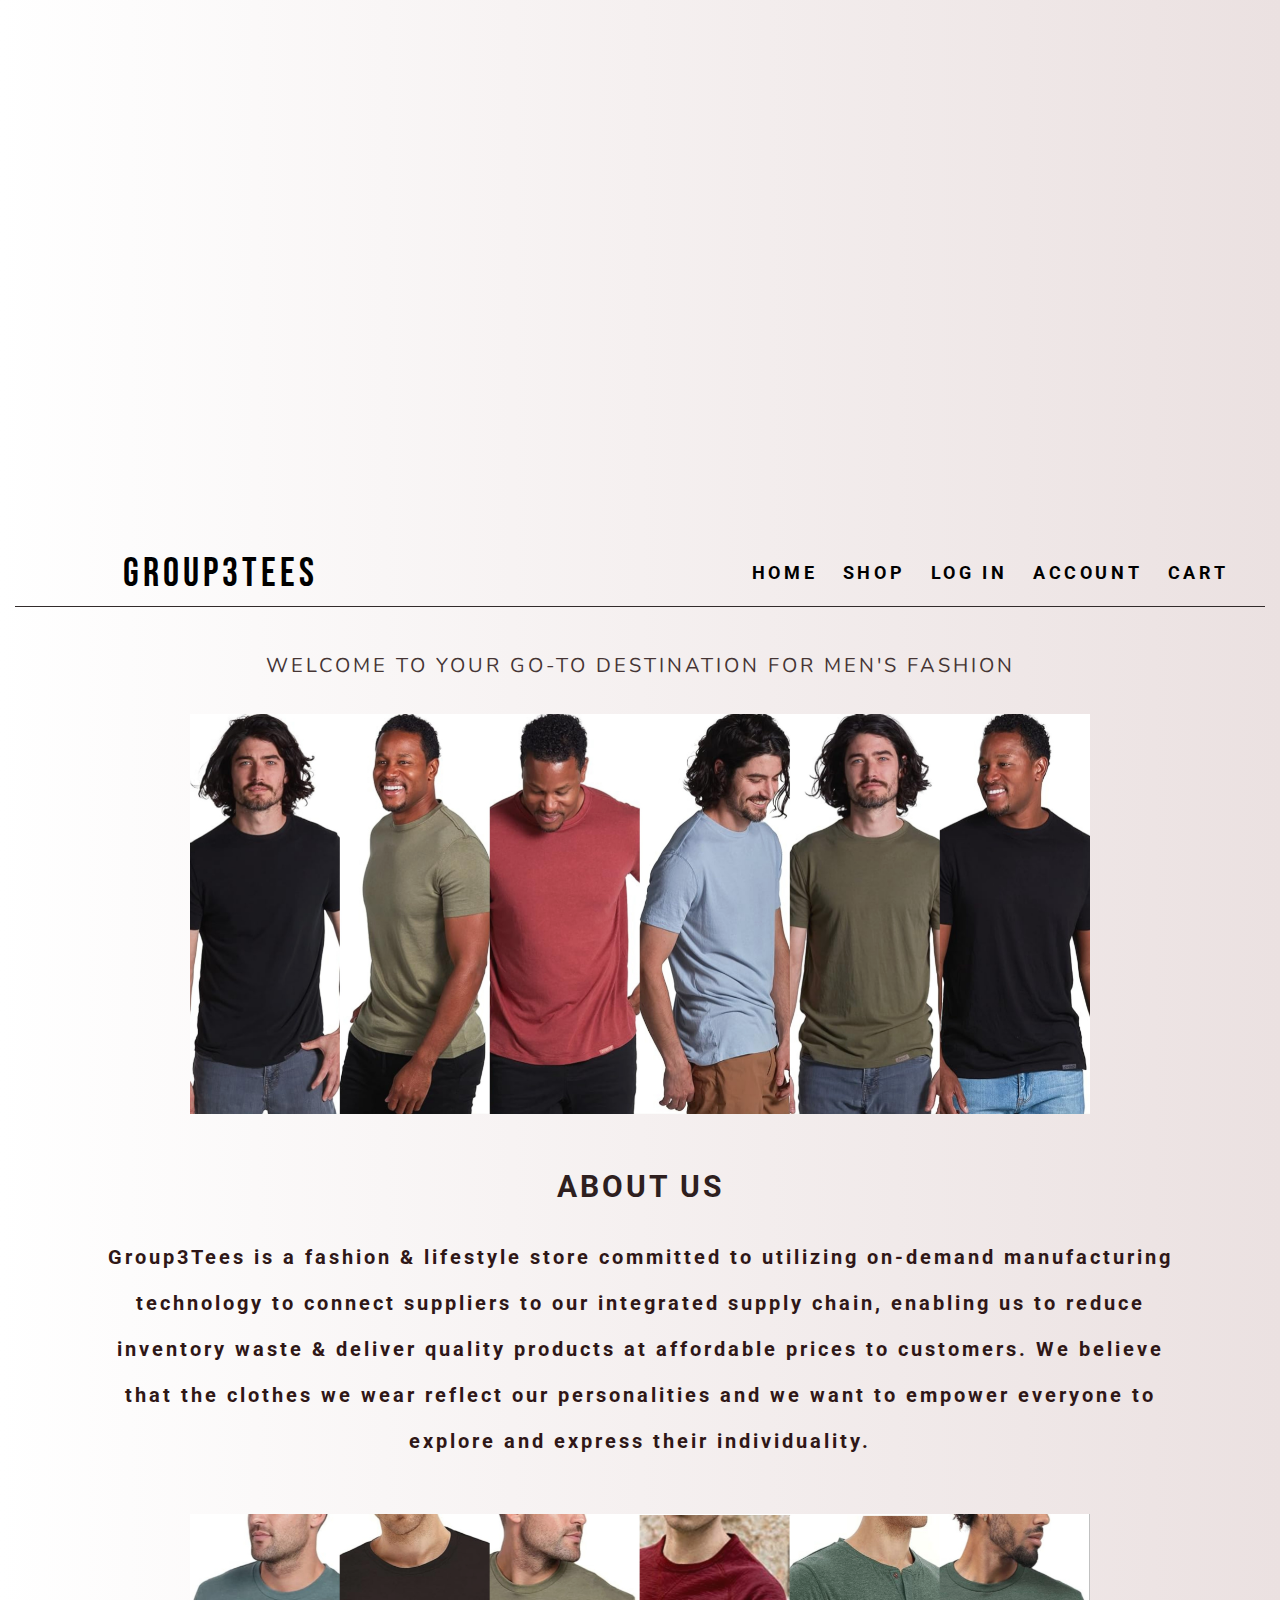
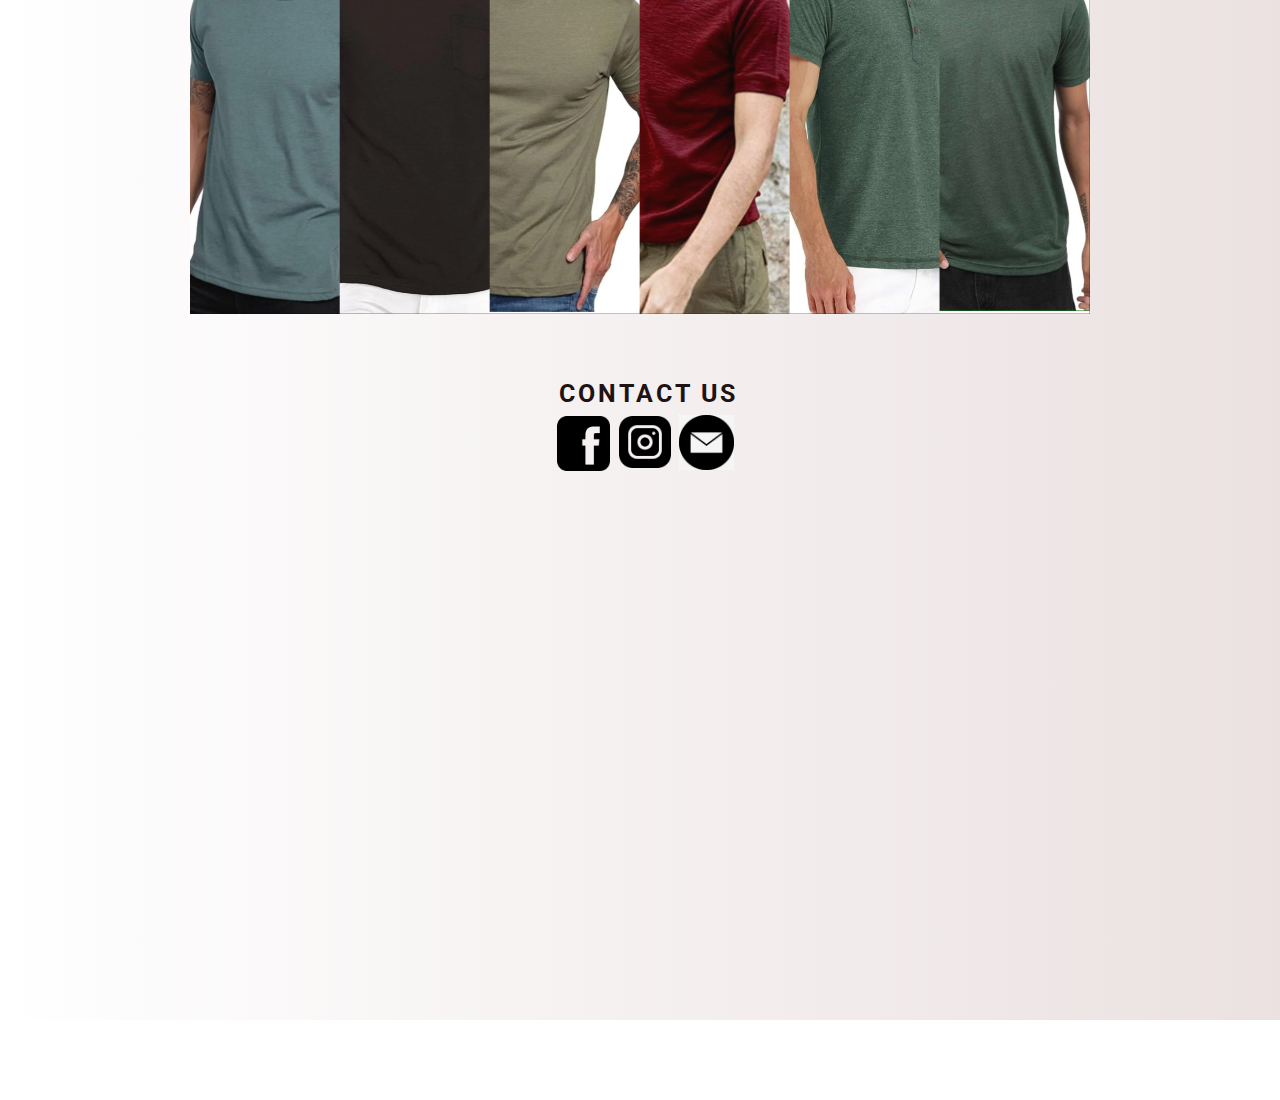
==== index.html @ 09bd8822 "Add files via upload" ====
<!DOCTYPE html> 
<html> 
<meta charset="utf-9">
<meta name="viewport" content="width=device-width, initial-scale=1.0">
<link rel="stylesheet" href="index.css">
<link rel="icon" type="icon" href="logo.png">
<title>G3 Tees</title>
<body>
<a href="index.html" class="name">GROUP3TEES</a>

  <div id="navbar"> 
    <ul> 
      <li><a href="index.html">HOME</a></li> 
      <li><a href="shop.html">SHOP</a></li>  
      <li><a href="login.html">LOG IN</a></li>  
      <li><a href="account.html">ACCOUNT</a></li>  
      <li><a href="cart.html">CART</a></li> 
    </ul> 
  </div>

 <p class="line"></p>
 <p class="welcome"> WELCOME TO YOUR GO-TO DESTINATION FOR MEN'S FASHION</p>

 <img   class="shop"  src="2.jpg" > </a> 

 <p class="About">ABOUT US </p>
 <p class="Us"> Group3Tees is a fashion & lifestyle store committed to utilizing on-demand manufacturing technology to connect suppliers to our 
   integrated supply chain, enabling us to reduce inventory waste & deliver quality products at 
   affordable prices to customers. We believe that the clothes we wear reflect 
   our personalities and we want to empower everyone to explore and express their individuality.</p>

   <img   class="shop2"  src="1.jpg" > </a> 

       <h6>CONTACT US</h6>
      <ul>
        <a href="https://www.facebook.com/Perfecttees18/" target="_blank" class="fb" ><img src="fb.png" height="55" width="53" ></i></a></li>
        <a href="https://www.instagram.com/accounts/login/?next=https%3A%2F%2Fwww.instagram.com%2Fperfectteesonline%2F%3Fhl%3Den" target="_blank" class="ig"> <img src="ig.png" height="52" width="52"></i></a></li>
        <a href="mailto:groupthree333three@gmail.com" target="_blank" class="email"> <img src="mail.png" height="55" width="55"></i></a></li>
      </ul>
 </div>  
 
 </html>
 </body>
---- index.css ----
@import url('https://fonts.googleapis.com/css2?family=Roboto:wght@300&display=swap');
@import url('https://fonts.googleapis.com/css2?family=Bebas+Neue&family=Inconsolata:wght@200..900&display=swap');
@import url('https://fonts.googleapis.com/css2?family=Bebas+Neue&family=Inconsolata:wght@200..900&family=Nunito:ital,wght@0,200..1000;1,200..1000&display=swap');

body {
    height:300vh;
    margin-top: 0px;
    margin-bottom: 0px;
    background-position-x: center;
    display: flex;
    flex-direction: column;
    justify-content: center;
    align-items: center;
    background: linear-gradient(to right, #ffffff, #ebe1e1); 
    margin: 0;
    padding: 0;
    box-sizing: border-box; 
    margin-top: -80px;
}
  
.name{
position: relative;
font-size: 40px;
left:-420px;
top: -47px;
font-family: 'Bebas Neue', sans-serif;
letter-spacing: 4px;
color: black;
text-decoration: none;

}


#navbar ul { 
  font-size: 18px;
	padding: 16px; 
  font-family: 'roboto', sans-serif;
  font-weight: bold;
	list-style-type: none; 
  letter-spacing: 3.6px;
  margin-top: 0px;
  position: relative;
  top: -100px;
  left: 350px;
	} 
 
#navbar ul li {  
	display: inline; 
	} 
 
#navbar ul li a { 
	text-decoration: none; 
	padding: .75em 0.5em; 
	color: rgb(0, 0, 0); 
	} 
 
#navbar ul li a:hover { 
	color: #713f3f;
  } 

  .line{
    padding: 0.1px 1px; 
     background-color: rgb(50, 43, 43);
     border-style: none;
     margin-top: 0px;
     justify-content: center;
     padding-right: 625px;
     padding-left: 625px;
     padding-top: -111px;
     position: relative;
     top: -110px;
 
}
.welcome{
  color: rgb(69, 53, 53);
  font-size: 20px;
  font-weight: light;
  font-family: 'Nunito', sans-serif;
 	list-style-type: none; 
  letter-spacing: 3px;
  position: relative;
  top: -100px;
}
.shop{
  position: relative;
  top: -85px;
  width: 900px;
  height: 400px;
  opacity: 0.97;
  transition: transform 0.3s ease;  

 }

 .shop:hover{
  opacity: 1;
  transform: scale(1.03);
 }
 
 .About{
    font-family: 'roboto', sans-serif;
   color: rgb(46, 31, 31);
   text-align: center;
   font-weight: bold;
   font-size: 30px;
  letter-spacing: 3px;
   position: relative;
   top: -60px;

}
.Us{
  font-family: 'roboto', sans-serif;
 color: rgb(47, 23, 23);
 text-align: center;
 font-weight: bold;
 font-size: 20px;
 padding-left: 100px;
 padding-right: 100px;
letter-spacing: 3px;
 position: relative;
 line-height: 46px;
 top: -80px;

}

.shop2{
  position: relative;
  top: -50px;
  width: 900px;
  height: 400px;
  opacity: 0.97;
  transition: transform 0.3s ease;  
 }

 .shop2:hover{
  opacity: 1;
  transform: scale(1.03);
 }

h6{
  font-size: 25px;
  font-weight: light;
font-family: 'Roboto', sans-serif;
letter-spacing: 3px;
color: rgb(30, 18, 18);
position: relative;
right: -8px;
bottom: -215px;
margin-top: -200px;
}
.fb{
  float: center;
  }
  .fb{
  position: relative;
  right: 19px;
  top: 148px;

}
  
  .fb:hover{
    opacity: 0.92;
  }
  .ig{
    position: relative;
    right: 14px;
    top: 145px;
  }
  
  .ig:hover{
    opacity: 0.92;
  }
  
  .email{
    position: relative;
    right: 10px;
    top: 147px;
}
  
  .email:hover{
    opacity: 0.92;
  
  }
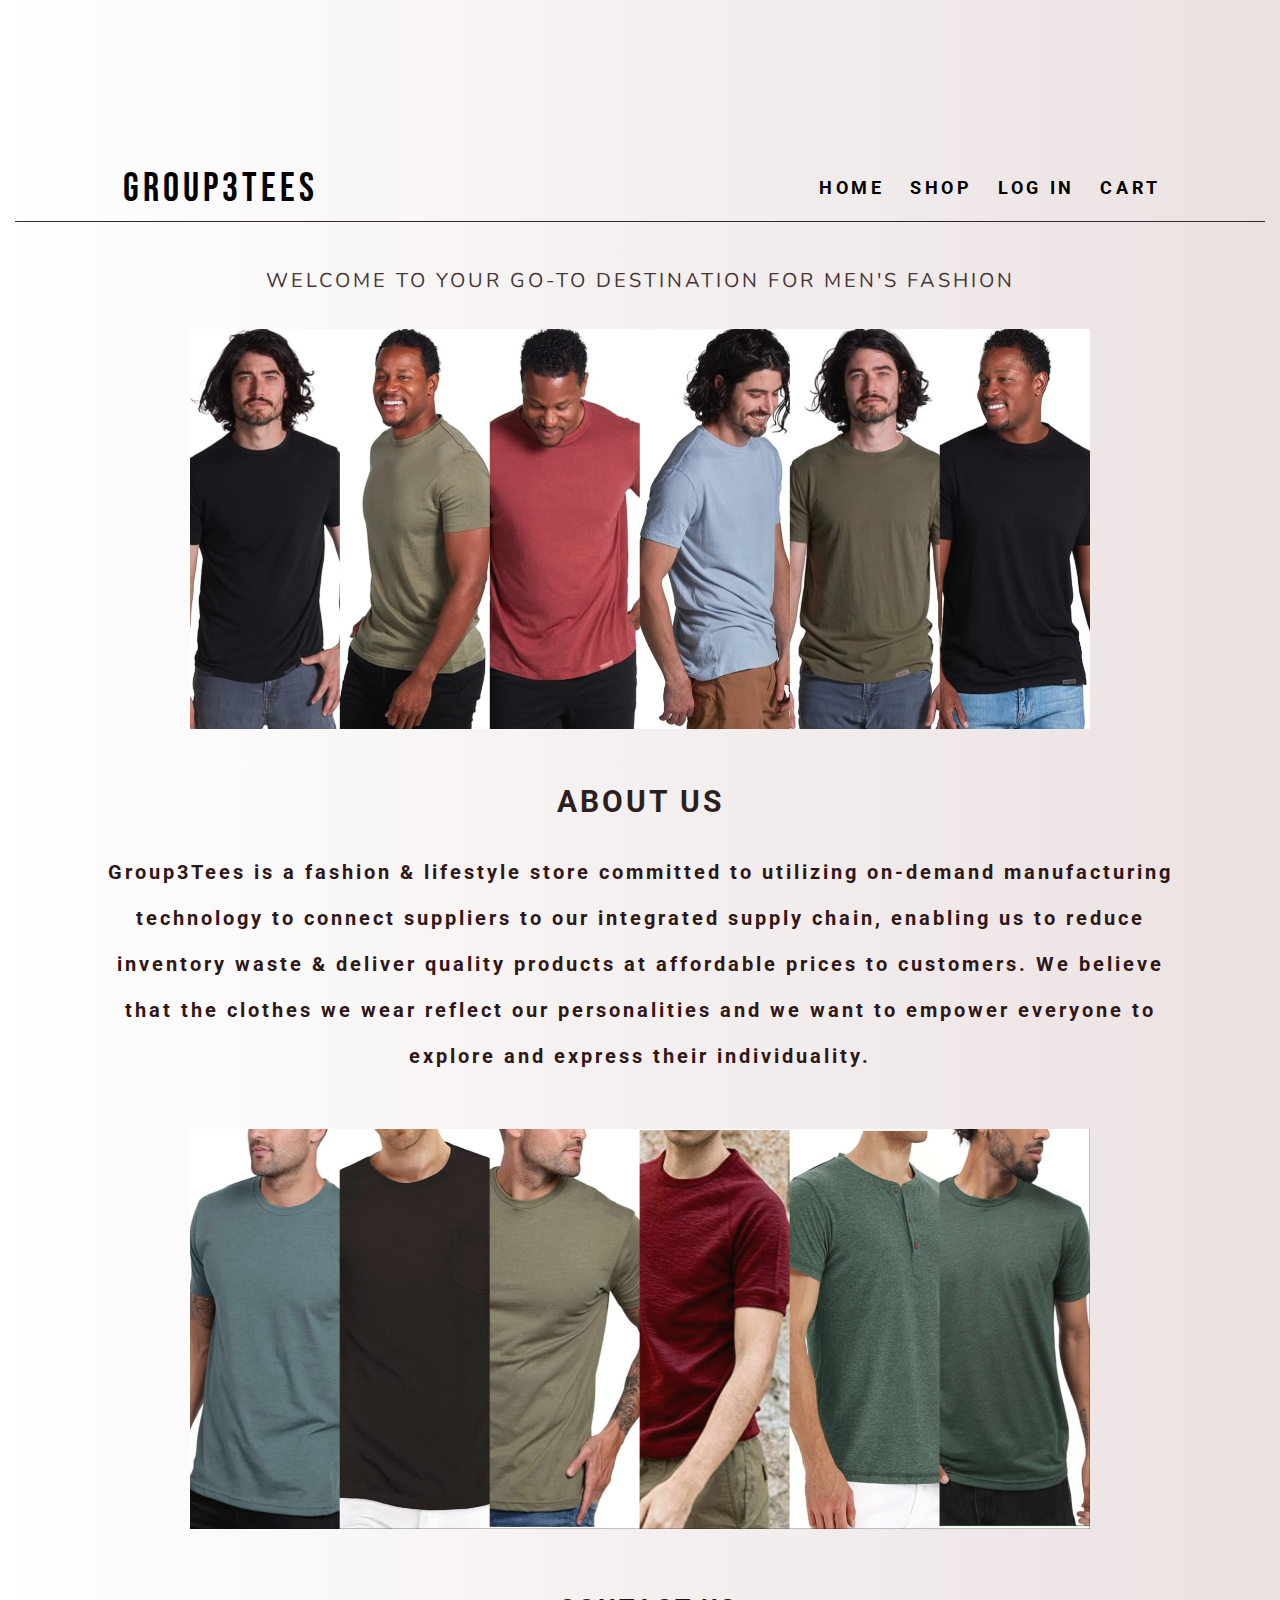
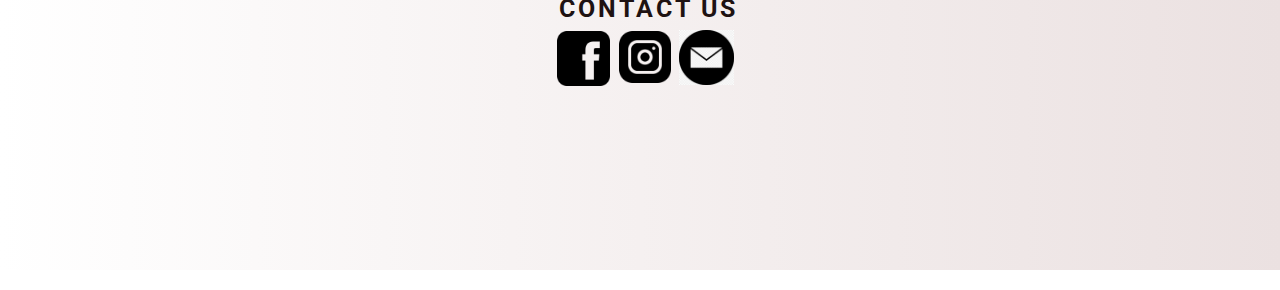
==== commit c17853fe: "Updated FrontEnd" ====
--- a/index.html
+++ b/index.html
@@ -12,8 +12,7 @@
     <ul> 
       <li><a href="index.html">HOME</a></li> 
       <li><a href="shop.html">SHOP</a></li>  
-      <li><a href="login.html">LOG IN</a></li>  
-      <li><a href="account.html">ACCOUNT</a></li>  
+      <li><a href="login.html">LOG IN</a></li>    
       <li><a href="cart.html">CART</a></li> 
     </ul> 
   </div>
@@ -30,7 +29,7 @@
    our personalities and we want to empower everyone to explore and express their individuality.</p>
 
    <img   class="shop2"  src="1.jpg" > </a> 
-
+  
        <h6>CONTACT US</h6>
       <ul>
         <a href="https://www.facebook.com/Perfecttees18/" target="_blank" class="fb" ><img src="fb.png" height="55" width="53" ></i></a></li>
--- a/index.css
+++ b/index.css
@@ -2,10 +2,12 @@
 @import url('https://fonts.googleapis.com/css2?family=Bebas+Neue&family=Inconsolata:wght@200..900&display=swap');
 @import url('https://fonts.googleapis.com/css2?family=Bebas+Neue&family=Inconsolata:wght@200..900&family=Nunito:ital,wght@0,200..1000;1,200..1000&display=swap');
 
+html {
+  color: black;
+}
+
 body {
-    height:300vh;
-    margin-top: 0px;
-    margin-bottom: 0px;
+    height:210vh;
     background-position-x: center;
     display: flex;
     flex-direction: column;
@@ -15,7 +17,8 @@
     margin: 0;
     padding: 0;
     box-sizing: border-box; 
-    margin-top: -80px;
+    margin-bottom: 40px;
+    margin-top: -60px;
 }
   
 .name{
@@ -30,6 +33,7 @@
 
 }
 
+/* Navbar */
 
 #navbar ul { 
   font-size: 18px;
@@ -69,8 +73,15 @@
      padding-top: -111px;
      position: relative;
      top: -110px;
- 
 }
+
+
+
+
+
+
+
+
 .welcome{
   color: rgb(69, 53, 53);
   font-size: 20px;
@@ -102,7 +113,7 @@
    text-align: center;
    font-weight: bold;
    font-size: 30px;
-  letter-spacing: 3px;
+    letter-spacing: 3px;
    position: relative;
    top: -60px;
 
@@ -115,7 +126,7 @@
  font-size: 20px;
  padding-left: 100px;
  padding-right: 100px;
-letter-spacing: 3px;
+ letter-spacing: 3px;
  position: relative;
  line-height: 46px;
  top: -80px;
@@ -147,15 +158,14 @@
 bottom: -215px;
 margin-top: -200px;
 }
+
 .fb{
   float: center;
-  }
-  .fb{
   position: relative;
   right: 19px;
   top: 148px;
-
 }
+  
   
   .fb:hover{
     opacity: 0.92;
@@ -179,4 +189,8 @@
   .email:hover{
     opacity: 0.92;
   
-  }+  }
+
+
+
+  